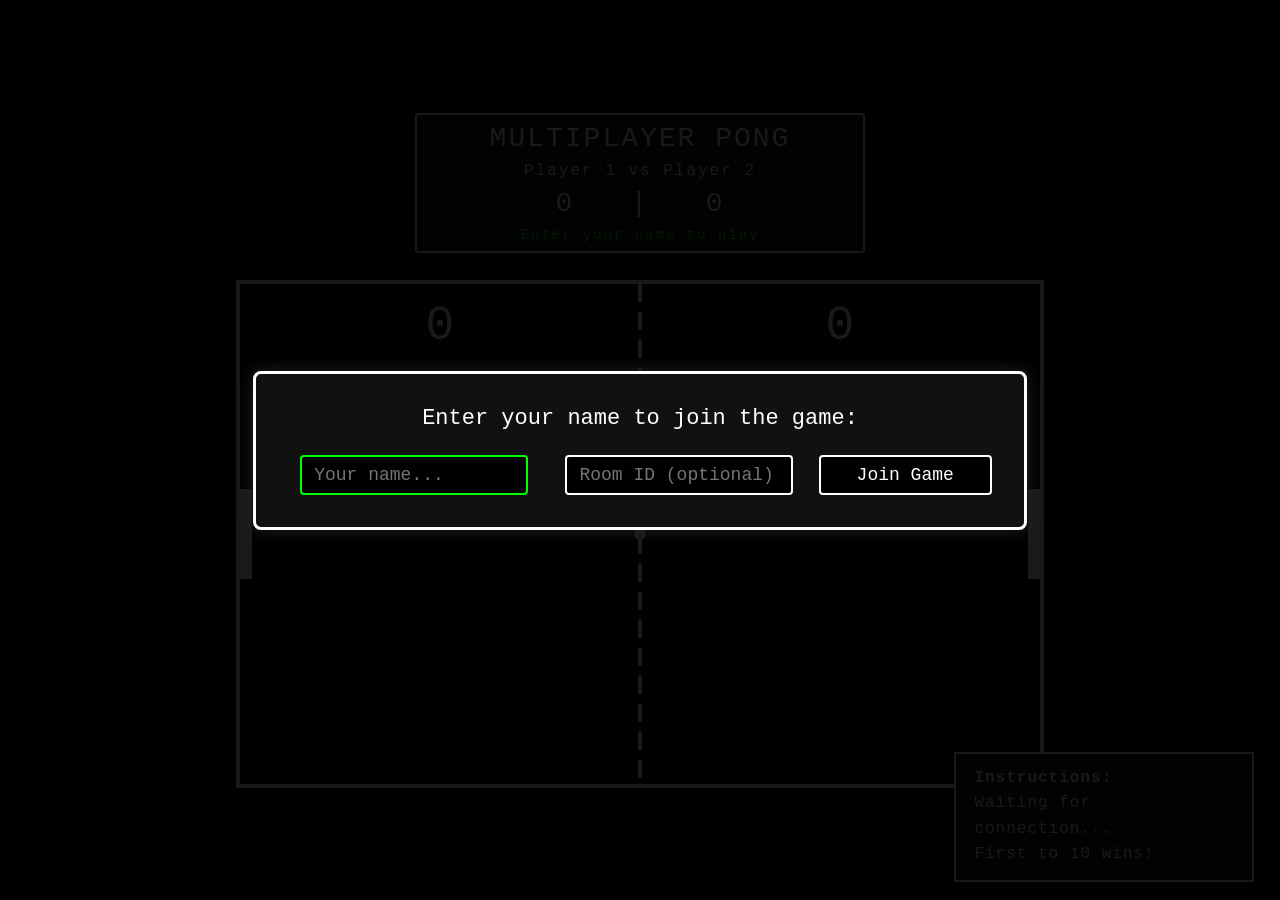
==== multiplayer/pong/index.html @ abaeda75 "feat(games): added games-pong, spaceshooter, geebee, tank, pacman" ====
<!DOCTYPE html>
<html lang="en">
<head>
  <meta charset="UTF-8" />
  <meta name="viewport" content="width=device-width, initial-scale=1.0"/>
  <title>PONG - Multiplayer</title>
  <link rel="stylesheet" href="style.css">
</head>
<body>
  <div class="container">
    <div class="hud" id="hud">
      MULTIPLAYER PONG <br>
      <div id="playerNames" style="font-size: 16px; margin: 8px 0;">
        <span id="player1Name">Player 1</span> vs <span id="player2Name">Player 2</span>
      </div>
      <span id="score">0 &nbsp; | &nbsp; 0</span>
      <div class="connection-status" id="connectionStatus">Enter your name to play</div>
    </div>
    <canvas id="pong" width="800" height="500"></canvas>
  </div>
  <div class="instructions" id="instructions">
    <strong>Instructions:</strong><br>
    Waiting for connection...<br>
    First to 10 wins!
  </div>
  
  <div class="modal-overlay" id="modalOverlay">
    <div class="modal-box">
      <div id="modalMessage"></div>
      <div class="modal-buttons">
        <button class="modal-btn" id="playAgainBtn">Play Again</button>
        <button class="modal-btn" id="quitBtn">Quit</button>
      </div>
    </div>
  </div>

  
  <div class="name-modal" id="nameModal">
    <div class="modal-box">
      <div>Enter your name to join the game:</div>
      <div>
        <input type="text" class="name-input" id="nameInput" placeholder="Your name..." maxlength="20">
        <input type="text" class="name-input" id="roomInput" placeholder="Room ID (optional)" maxlength="8">
        <button class="modal-btn" id="joinGameBtn">Join Game</button>
      </div>
    </div>
  </div>

  <script src = 'script.js'></script>
</body>
</html>
---- multiplayer/pong/style.css ----
html, body {
      height: 100%;
      margin: 0;
      padding: 0;
    }
    body {
      background: #000;
      color: #fff;
      font-family: 'Courier New', monospace;
      width: 100vw;
      height: 100vh;
      box-sizing: border-box;
      overflow: hidden;
      display: flex;
      flex-direction: column;
      justify-content: center;
      align-items: center;
      padding: 10px;
    }
    .container {
      position: relative;
      display: flex;
      flex-direction: column;
      align-items: center;
      justify-content: center;
      margin: auto;
      z-index: 1;
      width: 100%;
      height: 100%;
      max-width: 1200px;
    }
    .hud {
      font-size: clamp(16px, 4vw, 28px);
      color: #fff;
      font-family: 'Courier New', monospace;
      margin-bottom: clamp(10px, 3vh, 40px);
      text-align: center;
      letter-spacing: 2px;
      border: 2px solid #fff;
      background: #111;
      padding: clamp(4px, 1vh, 8px) clamp(12px, 3vw, 24px);
      border-radius: 4px;
      width: min(90vw, 450px);
      box-sizing: border-box;
    }
    .connection-status {
      font-size: clamp(10px, 2.5vw, 14px);
      margin-top: clamp(4px, 1vh, 8px);
      color: #0f0;
    }
    .connection-status.disconnected {
      color: #f00;
    }
    canvas {
      background: #000;
      border: 4px solid #fff;
      display: block;
      image-rendering: pixelated;
      position: relative;
      z-index: 2;
      margin: 0 auto;
      box-sizing: border-box;
      max-width: 90vw;
      max-height: 60vh;
      width: auto;
      height: auto;
    }

    .instructions {
      position: absolute;
      bottom: clamp(10px, 2vh, 20px);
      right: clamp(10px, 2vw, 100px);
      background: #111;
      border: 2px solid #fff;
      padding: clamp(8px, 1.5vh, 12px) clamp(12px, 2vw, 18px);
      color: #fff;
      font-family: 'Courier New', monospace;
      font-size: clamp(12px, 2.5vw, 16px);
      z-index: 10;
      line-height: 1.6;
      letter-spacing: 1px;
      text-align: left;
      box-sizing: border-box;
      min-width: clamp(150px, 25vw, 200px);
      max-width: 300px;
    }
    .modal-overlay {
      display: none;
      position: fixed;
      left: 0;
      top: 0;
      width: 100vw;
      height: 100vh;
      background: rgba(0,0,0,0.7);
      z-index: 9999;
      justify-content: center;
      align-items: center;
    }
    .modal-box {
      background: #111;
      border: 3px solid #fff;
      color: #fff;
      font-family: 'Courier New', monospace;
      font-size: clamp(16px, 4vw, 22px);
      padding: clamp(16px, 4vh, 32px);
      border-radius: 8px;
      text-align: center;
      box-shadow: 0 0 16px #222;
      min-width: clamp(280px, 80vw, 320px);
      max-width: 90vw;
      z-index: 10000;
      display: flex;
      flex-direction: column;
      gap: clamp(12px, 3vh, 24px);
    }
    .modal-buttons {
      display: flex;
      flex-direction: row;
      justify-content: center;
      gap: clamp(14px, 4vw, 28px);
      flex-wrap: wrap;
    }
    .modal-btn {
      background: #000;
      color: #fff;
      border: 2px solid #fff;
      font-family: 'Courier New', monospace;
      font-size: clamp(14px, 3vw, 18px);
      padding: clamp(6px, 1.5vh, 8px) clamp(18px, 5vw, 36px);
      border-radius: 4px;
      cursor: pointer;
      transition: background 0.15s, color 0.15s;
      min-width: 100px;
    }
    .modal-btn:hover {
      background: #fff;
      color: #111;
    }
    
    
    .name-modal {
      display: none;
      position: fixed;
      left: 0;
      top: 0;
      width: 100vw;
      height: 100vh;
      background: rgba(0,0,0,0.9);
      z-index: 10000;
      justify-content: center;
      align-items: center;
    }
    
    .name-input {
      background: #000;
      color: #fff;
      border: 2px solid #fff;
      font-family: 'Courier New', monospace;
      font-size: clamp(14px, 3vw, 18px);
      padding: clamp(6px, 1.5vh, 8px) clamp(8px, 2vw, 12px);
      border-radius: 4px;
      margin: 0 clamp(6px, 2vw, 12px);
      width: clamp(150px, 50vw, 200px);
      max-width: 250px;
    }
    
    .name-input:focus {
      outline: none;
      border-color: #0f0;
    }
    
    
    @media (max-width: 768px) {
      .instructions {
        position: static;
        margin-top: 16px;
        width: 90vw;
        max-width: none;
      }
      .container {
        margin-bottom: 16px;
        padding: 5px;
      }
      .modal-buttons {
        flex-direction: column;
        align-items: center;
      }
      .modal-btn {
        width: 100%;
        max-width: 200px;
      }
    }
    
    @media (max-width: 480px) {
      body {
        padding: 5px;
      }
      .hud {
        margin-bottom: 15px;
      }
      canvas {
        max-width: 95vw;
        max-height: 50vh;
      }
    }
    
    @media (orientation: landscape) and (max-height: 600px) {
      .hud {
        margin-bottom: 10px;
        font-size: clamp(14px, 3vh, 20px);
      }
      canvas {
        max-height: 70vh;
      }
      .instructions {
        bottom: 5px;
        right: 5px;
        font-size: clamp(10px, 2vh, 14px);
      }
    }
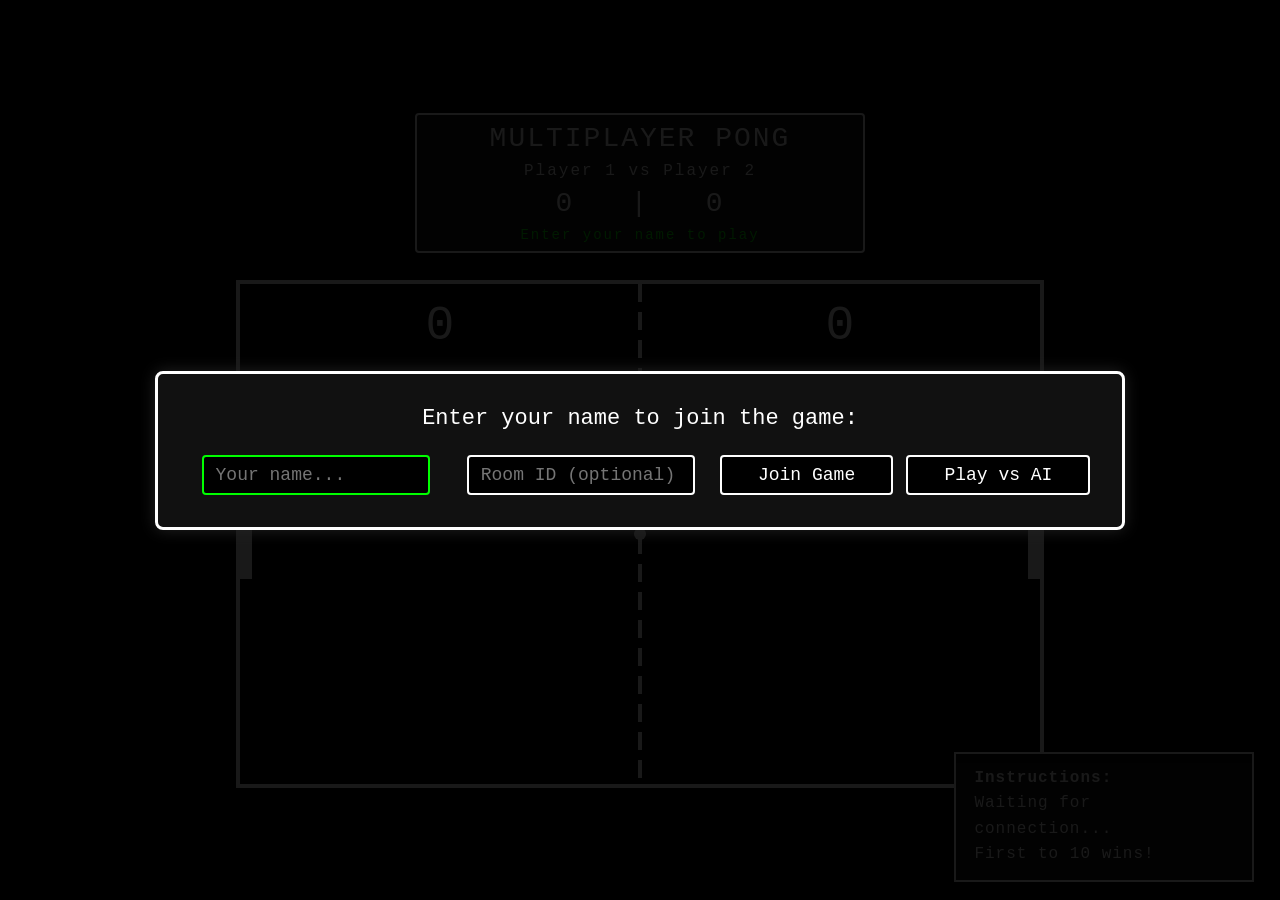
==== commit 25674c5b: "Fix arcade games and add Cloudflare Pages deploy workflow" ====
--- a/multiplayer/pong/index.html
+++ b/multiplayer/pong/index.html
@@ -42,6 +42,7 @@
         <input type="text" class="name-input" id="nameInput" placeholder="Your name..." maxlength="20">
         <input type="text" class="name-input" id="roomInput" placeholder="Room ID (optional)" maxlength="8">
         <button class="modal-btn" id="joinGameBtn">Join Game</button>
+        <button class="modal-btn" id="playAIBtn">Play vs AI</button>
       </div>
     </div>
   </div>
